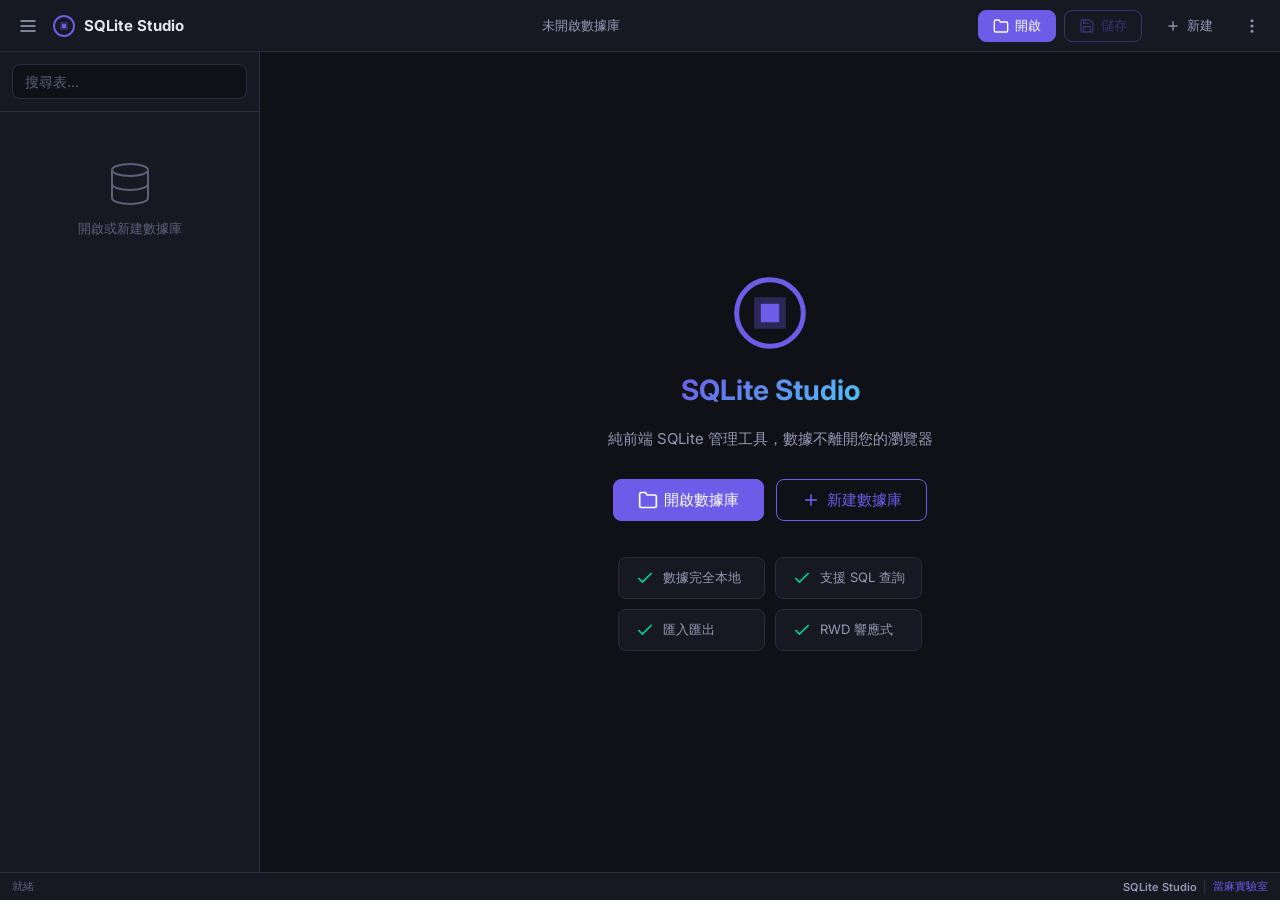
==== index.html @ a94a6dc8 "Initial commit: SQLite Studio - pure frontend SQLite management tool" ====
<!DOCTYPE html>
<html lang="zh-TW">
<head>
  <meta charset="UTF-8">
  <meta name="viewport" content="width=device-width, initial-scale=1.0">
  <title>SQLite Studio</title>
  <link rel="stylesheet" href="css/style.css">
  <link rel="preconnect" href="https://fonts.googleapis.com">
  <link href="https://fonts.googleapis.com/css2?family=JetBrains+Mono:wght@400;500;600&family=Inter:wght@400;500;600;700&display=swap" rel="stylesheet">
</head>
<body>
  <div id="app" class="app">
    <!-- Header -->
    <header class="header">
      <div class="header-left">
        <button id="toggleSidebar" class="icon-btn" title="切換側邊欄">
          <svg width="20" height="20" viewBox="0 0 24 24" fill="none" stroke="currentColor" stroke-width="2"><line x1="3" y1="6" x2="21" y2="6"/><line x1="3" y1="12" x2="21" y2="12"/><line x1="3" y1="18" x2="21" y2="18"/></svg>
        </button>
        <div class="logo">
          <svg width="24" height="24" viewBox="0 0 24 24" fill="none"><circle cx="12" cy="12" r="10" stroke="var(--accent)" stroke-width="2"/><path d="M8 8h8v8H8z" fill="var(--accent)" opacity="0.3"/><path d="M10 10h4v4h-4z" fill="var(--accent)"/></svg>
          <span>SQLite Studio</span>
        </div>
      </div>
      <div class="header-center">
        <div class="db-name" id="dbName">未開啟數據庫</div>
      </div>
      <div class="header-right">
        <button id="btnOpen" class="btn btn-primary">
          <svg width="16" height="16" viewBox="0 0 24 24" fill="none" stroke="currentColor" stroke-width="2"><path d="M22 19a2 2 0 0 1-2 2H4a2 2 0 0 1-2-2V5a2 2 0 0 1 2-2h5l2 3h9a2 2 0 0 1 2 2z"/></svg>
          開啟
        </button>
        <button id="btnSave" class="btn btn-secondary" disabled>
          <svg width="16" height="16" viewBox="0 0 24 24" fill="none" stroke="currentColor" stroke-width="2"><path d="M19 21H5a2 2 0 0 1-2-2V5a2 2 0 0 1 2-2h11l5 5v11a2 2 0 0 1-2 2z"/><polyline points="17,21 17,13 7,13 7,21"/><polyline points="7,3 7,8 15,8"/></svg>
          儲存
        </button>
        <button id="btnNewDB" class="btn btn-ghost">
          <svg width="16" height="16" viewBox="0 0 24 24" fill="none" stroke="currentColor" stroke-width="2"><line x1="12" y1="5" x2="12" y2="19"/><line x1="5" y1="12" x2="19" y2="12"/></svg>
          新建
        </button>
        <button id="btnMore" class="icon-btn" title="更多功能">
          <svg width="18" height="18" viewBox="0 0 24 24" fill="none" stroke="currentColor" stroke-width="2"><circle cx="12" cy="12" r="1"/><circle cx="12" cy="5" r="1"/><circle cx="12" cy="19" r="1"/></svg>
        </button>
      </div>
    </header>

    <div class="main">
      <!-- Sidebar -->
      <aside class="sidebar" id="sidebar">
        <div class="sidebar-header">
          <input type="text" id="tableSearch" class="search-input" placeholder="搜尋表...">
        </div>
        <div class="sidebar-content" id="tableList">
          <div class="empty-state">
            <svg width="48" height="48" viewBox="0 0 24 24" fill="none" stroke="var(--text-muted)" stroke-width="1"><ellipse cx="12" cy="5" rx="9" ry="3"/><path d="M21 12c0 1.66-4 3-9 3s-9-1.34-9-3"/><path d="M3 5v14c0 1.66 4 3 9 3s9-1.34 9-3V5"/></svg>
            <p>開啟或新建數據庫</p>
          </div>
        </div>
      </aside>

      <!-- Content -->
      <main class="content" id="content">
        <!-- Welcome Screen -->
        <div class="welcome" id="welcomeScreen">
          <div class="welcome-inner">
            <svg width="80" height="80" viewBox="0 0 24 24" fill="none" stroke="var(--accent)" stroke-width="1.5"><circle cx="12" cy="12" r="10"/><path d="M8 8h8v8H8z" opacity="0.3" fill="var(--accent)"/><path d="M10 10h4v4h-4z" fill="var(--accent)"/></svg>
            <h1>SQLite Studio</h1>
            <p>純前端 SQLite 管理工具，數據不離開您的瀏覽器</p>
            <div class="welcome-actions">
              <button id="btnOpenWelcome" class="btn btn-primary btn-lg">
                <svg width="20" height="20" viewBox="0 0 24 24" fill="none" stroke="currentColor" stroke-width="2"><path d="M22 19a2 2 0 0 1-2 2H4a2 2 0 0 1-2-2V5a2 2 0 0 1 2-2h5l2 3h9a2 2 0 0 1 2 2z"/></svg>
                開啟數據庫
              </button>
              <button id="btnNewWelcome" class="btn btn-secondary btn-lg">
                <svg width="20" height="20" viewBox="0 0 24 24" fill="none" stroke="currentColor" stroke-width="2"><line x1="12" y1="5" x2="12" y2="19"/><line x1="5" y1="12" x2="19" y2="12"/></svg>
                新建數據庫
              </button>
            </div>
            <div class="welcome-features">
              <div class="feature"><svg width="20" height="20" viewBox="0 0 24 24" fill="none" stroke="var(--green)" stroke-width="2"><polyline points="20,6 9,17 4,12"/></svg><span>數據完全本地</span></div>
              <div class="feature"><svg width="20" height="20" viewBox="0 0 24 24" fill="none" stroke="var(--green)" stroke-width="2"><polyline points="20,6 9,17 4,12"/></svg><span>支援 SQL 查詢</span></div>
              <div class="feature"><svg width="20" height="20" viewBox="0 0 24 24" fill="none" stroke="var(--green)" stroke-width="2"><polyline points="20,6 9,17 4,12"/></svg><span>匯入匯出</span></div>
              <div class="feature"><svg width="20" height="20" viewBox="0 0 24 24" fill="none" stroke="var(--green)" stroke-width="2"><polyline points="20,6 9,17 4,12"/></svg><span>RWD 響應式</span></div>
            </div>
          </div>
        </div>

        <!-- Tab Bar -->
        <div class="tab-bar" id="tabBar" style="display:none">
          <div class="tabs" id="tabs"></div>
          <button id="btnNewTab" class="icon-btn" title="新查詢">
            <svg width="16" height="16" viewBox="0 0 24 24" fill="none" stroke="currentColor" stroke-width="2"><line x1="12" y1="5" x2="12" y2="19"/><line x1="5" y1="12" x2="19" y2="12"/></svg>
          </button>
        </div>

        <!-- Tab Panels -->
        <div class="tab-panels" id="tabPanels" style="display:none"></div>
      </main>
    </div>

    <!-- Status Bar -->
    <footer class="statusbar" id="statusBar">
      <div class="statusbar-left">
        <span id="statusText">就緒</span>
        <span id="statusInfo"></span>
      </div>
      <div class="statusbar-right">
        <span class="statusbar-brand">SQLite Studio</span>
        <span class="statusbar-divider">|</span>
        <a href="https://donmalab.com" target="_blank" rel="noopener noreferrer" class="statusbar-link">當麻實驗室</a>
      </div>
    </footer>

    <!-- Modals -->
    <div class="modal-overlay" id="modalOverlay" style="display:none">
      <div class="modal" id="modal">
        <div class="modal-header">
          <h3 id="modalTitle"></h3>
          <button class="icon-btn modal-close" id="modalClose">
            <svg width="18" height="18" viewBox="0 0 24 24" fill="none" stroke="currentColor" stroke-width="2"><line x1="18" y1="6" x2="6" y2="18"/><line x1="6" y1="6" x2="18" y2="18"/></svg>
          </button>
        </div>
        <div class="modal-body" id="modalBody"></div>
        <div class="modal-footer" id="modalFooter"></div>
      </div>
    </div>

    <!-- Context Menu -->
    <div class="context-menu" id="contextMenu" style="display:none"></div>

    <!-- Toast -->
    <div class="toast-container" id="toastContainer"></div>
  </div>

  <script src="lib/sql-asm.js"></script>
  <script src="lib/dagre.min.js"></script>
  <script src="js/storage.js"></script>
  <script src="js/db.js"></script>
  <script src="js/ui.js"></script>
  <script src="js/editor.js"></script>
  <script src="js/table.js"></script>
  <script src="js/erd.js"></script>
  <script src="js/app.js"></script>
</body>
</html>
---- css/style.css ----
:root {
  --bg: #0f1117;
  --bg-surface: #161822;
  --bg-elevated: #1c1f2e;
  --bg-hover: #252839;
  --bg-active: #2a2d40;
  --border: #2a2d40;
  --border-light: #363a50;
  --text: #e4e6f0;
  --text-secondary: #9499b3;
  --text-muted: #5c6078;
  --accent: #6c5ce7;
  --accent-hover: #7d6ff0;
  --accent-glow: rgba(108, 92, 231, 0.15);
  --green: #00d68f;
  --green-bg: rgba(0, 214, 143, 0.1);
  --red: #ff6b6b;
  --red-bg: rgba(255, 107, 107, 0.1);
  --yellow: #ffd93d;
  --yellow-bg: rgba(255, 217, 61, 0.1);
  --blue: #4fc3f7;
  --blue-bg: rgba(79, 195, 247, 0.1);
  --radius: 8px;
  --radius-lg: 12px;
  --shadow: 0 4px 24px rgba(0,0,0,0.3);
  --shadow-lg: 0 8px 48px rgba(0,0,0,0.4);
  --header-h: 52px;
  --status-h: 28px;
  --sidebar-w: 260px;
  --transition: 0.2s cubic-bezier(0.4, 0, 0.2, 1);
  --font-sans: 'Inter', -apple-system, sans-serif;
  --font-mono: 'JetBrains Mono', 'Fira Code', monospace;
}

*, *::before, *::after { box-sizing: border-box; margin: 0; padding: 0; }

html, body {
  height: 100%;
  font-family: var(--font-sans);
  font-size: 14px;
  color: var(--text);
  background: var(--bg);
  overflow: hidden;
  -webkit-font-smoothing: antialiased;
}

::selection { background: var(--accent); color: #fff; }
::-webkit-scrollbar { width: 6px; height: 6px; }
::-webkit-scrollbar-track { background: transparent; }
::-webkit-scrollbar-thumb { background: var(--border-light); border-radius: 3px; }
::-webkit-scrollbar-thumb:hover { background: var(--text-muted); }

input, textarea, select, button { font-family: inherit; font-size: inherit; }

/* ── App Layout ── */
.app {
  display: flex;
  flex-direction: column;
  height: 100dvh;
  width: 100vw;
  overflow: hidden;
}

/* ── Header ── */
.header {
  height: var(--header-h);
  display: flex;
  align-items: center;
  justify-content: space-between;
  padding: 0 12px;
  background: var(--bg-surface);
  border-bottom: 1px solid var(--border);
  gap: 12px;
  flex-shrink: 0;
  z-index: 100;
  width: 100%;
  box-sizing: border-box;
}
.header-left, .header-right { display: flex; align-items: center; gap: 8px; }
.header-center { flex: 1; text-align: center; min-width: 0; }
.logo { display: flex; align-items: center; gap: 8px; font-weight: 700; font-size: 15px; color: var(--text); white-space: nowrap; }
.db-name {
  font-family: var(--font-mono);
  font-size: 13px;
  color: var(--text-secondary);
  overflow: hidden;
  text-overflow: ellipsis;
  white-space: nowrap;
}

/* ── Buttons ── */
.btn {
  display: inline-flex;
  align-items: center;
  gap: 6px;
  padding: 6px 14px;
  border: 1px solid var(--border);
  border-radius: var(--radius);
  background: var(--bg-elevated);
  color: var(--text);
  cursor: pointer;
  transition: all var(--transition);
  white-space: nowrap;
  font-size: 13px;
  font-weight: 500;
}
.btn:hover { background: var(--bg-hover); border-color: var(--border-light); }
.btn:active { transform: scale(0.97); }
.btn:disabled { opacity: 0.4; cursor: not-allowed; }
.btn-primary { background: var(--accent); border-color: var(--accent); color: #fff; }
.btn-primary:hover { background: var(--accent-hover); }
.btn-secondary { background: transparent; border-color: var(--accent); color: var(--accent); }
.btn-secondary:hover { background: var(--accent-glow); }
.btn-ghost { background: transparent; border-color: transparent; color: var(--text-secondary); }
.btn-ghost:hover { background: var(--bg-hover); color: var(--text); }
.btn-danger { background: var(--red); border-color: var(--red); color: #fff; }
.btn-danger:hover { background: #ff5252; }
.btn-sm { padding: 4px 10px; font-size: 12px; }
.btn-lg { padding: 10px 24px; font-size: 15px; }
.icon-btn {
  display: flex;
  align-items: center;
  justify-content: center;
  width: 32px;
  height: 32px;
  border: none;
  border-radius: var(--radius);
  background: transparent;
  color: var(--text-secondary);
  cursor: pointer;
  transition: all var(--transition);
}
.icon-btn:hover { background: var(--bg-hover); color: var(--text); }

/* ── Main Area ── */
.main {
  flex: 1;
  display: flex;
  overflow: hidden;
  min-height: 0;
  width: 100%;
}

/* ── Sidebar ── */
.sidebar {
  width: var(--sidebar-w);
  background: var(--bg-surface);
  border-right: 1px solid var(--border);
  display: flex;
  flex-direction: column;
  flex-shrink: 0;
  transition: width var(--transition), transform var(--transition);
  overflow: hidden;
  z-index: 90;
}
.sidebar.collapsed { width: 0; border-right: none; }
.sidebar-header { padding: 12px; border-bottom: 1px solid var(--border); }
.search-input {
  width: 100%;
  padding: 8px 12px;
  background: var(--bg);
  border: 1px solid var(--border);
  border-radius: var(--radius);
  color: var(--text);
  outline: none;
  transition: border-color var(--transition);
}
.search-input:focus { border-color: var(--accent); }
.search-input::placeholder { color: var(--text-muted); }
.sidebar-content {
  flex: 1;
  overflow-y: auto;
  padding: 8px;
}
.sidebar-section { margin-bottom: 4px; }
.sidebar-section-title {
  display: flex;
  align-items: center;
  justify-content: space-between;
  padding: 8px 10px;
  font-size: 11px;
  font-weight: 600;
  text-transform: uppercase;
  letter-spacing: 0.5px;
  color: var(--text-muted);
}
.table-item {
  display: flex;
  align-items: center;
  gap: 8px;
  padding: 8px 10px;
  border-radius: var(--radius);
  cursor: pointer;
  transition: all var(--transition);
  color: var(--text-secondary);
  font-size: 13px;
}
.table-item:hover { background: var(--bg-hover); color: var(--text); }
.table-item.active { background: var(--accent-glow); color: var(--accent); }
.table-item svg { flex-shrink: 0; }
.table-item-name { overflow: hidden; text-overflow: ellipsis; white-space: nowrap; }
.table-item-count {
  margin-left: auto;
  font-size: 11px;
  color: var(--text-muted);
  font-family: var(--font-mono);
}
.empty-state {
  display: flex;
  flex-direction: column;
  align-items: center;
  justify-content: center;
  gap: 12px;
  padding: 40px 20px;
  color: var(--text-muted);
  font-size: 13px;
}

/* ── Content ── */
.content {
  flex: 1;
  display: flex;
  flex-direction: column;
  min-width: 0;
  min-height: 0;
  overflow: hidden;
  position: relative;
}

/* ── Welcome ── */
.welcome {
  flex: 1;
  display: flex;
  align-items: center;
  justify-content: center;
  padding: 40px;
  width: 100%;
  min-height: 0;
}
.welcome-inner {
  display: flex;
  flex-direction: column;
  align-items: center;
  gap: 20px;
  text-align: center;
  max-width: 480px;
}
.welcome-inner h1 {
  font-size: 28px;
  font-weight: 700;
  background: linear-gradient(135deg, var(--accent), var(--blue));
  -webkit-background-clip: text;
  -webkit-text-fill-color: transparent;
}
.welcome-inner p { color: var(--text-secondary); font-size: 15px; line-height: 1.6; }
.welcome-actions { display: flex; gap: 12px; margin-top: 8px; }
.welcome-features {
  display: grid;
  grid-template-columns: 1fr 1fr;
  gap: 10px;
  margin-top: 16px;
}
.feature {
  display: flex;
  align-items: center;
  gap: 8px;
  padding: 10px 16px;
  background: var(--bg-surface);
  border: 1px solid var(--border);
  border-radius: var(--radius);
  font-size: 13px;
  color: var(--text-secondary);
}

/* ── Tab Bar ── */
.tab-bar {
  display: flex;
  align-items: center;
  background: var(--bg-surface);
  border-bottom: 1px solid var(--border);
  padding: 0 4px;
  min-height: 38px;
  gap: 2px;
  overflow-x: auto;
  flex-shrink: 0;
}
.tabs { display: flex; align-items: center; gap: 2px; flex: 1; min-width: 0; overflow-x: auto; }
.tab {
  display: flex;
  align-items: center;
  gap: 6px;
  padding: 7px 14px;
  background: transparent;
  border: none;
  border-radius: var(--radius) var(--radius) 0 0;
  color: var(--text-secondary);
  cursor: pointer;
  white-space: nowrap;
  font-size: 12px;
  font-weight: 500;
  transition: all var(--transition);
  position: relative;
  flex-shrink: 0;
}
.tab:hover { color: var(--text); background: var(--bg-hover); }
.tab.active {
  color: var(--accent);
  background: var(--bg);
}
.tab.active::after {
  content: '';
  position: absolute;
  bottom: 0;
  left: 0;
  right: 0;
  height: 2px;
  background: var(--accent);
}
.tab-close {
  display: flex;
  align-items: center;
  justify-content: center;
  width: 16px;
  height: 16px;
  border: none;
  border-radius: 4px;
  background: transparent;
  color: var(--text-muted);
  cursor: pointer;
  opacity: 0;
  transition: all var(--transition);
}
.tab:hover .tab-close { opacity: 1; }
.tab-close:hover { background: var(--red-bg); color: var(--red); }

/* ── Tab Panels ── */
.tab-panels {
  flex: 1;
  overflow: hidden;
  position: relative;
  min-height: 0;
  width: 100%;
  display: none; /* Hidden by default until tabs exist */
}
.tab-panel {
  display: none;
  flex-direction: column;
  height: 100%;
  width: 100%;
  overflow: hidden;
}
.tab-panel.active { display: flex; }

/* ── SQL Editor ── */
.editor-wrapper {
  display: flex;
  flex-direction: column;
  border-bottom: 1px solid var(--border);
  flex-shrink: 0;
  width: 100%;
}
.editor-toolbar {
  display: flex;
  align-items: center;
  gap: 8px;
  padding: 6px 12px;
  background: var(--bg-elevated);
  border-bottom: 1px solid var(--border);
}
.editor-toolbar .btn { font-size: 12px; }
.sql-editor {
  width: 100%;
  min-height: 100px;
  max-height: 300px;
  padding: 12px 16px;
  background: var(--bg);
  border: none;
  color: var(--text);
  font-family: var(--font-mono);
  font-size: 13px;
  line-height: 1.6;
  resize: vertical;
  outline: none;
  tab-size: 2;
}
.sql-editor::placeholder { color: var(--text-muted); }

/* ── Results ── */
.results-area {
  flex: 1;
  display: flex;
  flex-direction: column;
  overflow: hidden;
  min-height: 0;
  width: 100%;
}
.results-info {
  display: flex;
  align-items: center;
  justify-content: space-between;
  padding: 8px 12px;
  background: var(--bg-elevated);
  border-bottom: 1px solid var(--border);
  font-size: 12px;
  color: var(--text-secondary);
  flex-shrink: 0;
}
.results-info .badge {
  display: inline-flex;
  align-items: center;
  gap: 4px;
  padding: 2px 8px;
  border-radius: 10px;
  font-size: 11px;
  font-weight: 600;
}
.badge-success { background: var(--green-bg); color: var(--green); }
.badge-error { background: var(--red-bg); color: var(--red); }
.badge-info { background: var(--blue-bg); color: var(--blue); }
.table-wrapper {
  flex: 1;
  overflow: auto;
  min-height: 0;
  width: 100%;
}
.data-table {
  width: 100%;
  border-collapse: collapse;
  font-size: 13px;
}
.data-table th {
  position: sticky;
  top: 0;
  background: var(--bg-elevated);
  padding: 8px 12px;
  text-align: left;
  font-weight: 600;
  color: var(--text-secondary);
  border-bottom: 2px solid var(--border);
  white-space: nowrap;
  cursor: pointer;
  user-select: none;
  z-index: 1;
}
.data-table th:hover { color: var(--text); }
.data-table td {
  padding: 6px 12px;
  border-bottom: 1px solid var(--border);
  max-width: 300px;
  overflow: hidden;
  text-overflow: ellipsis;
  white-space: nowrap;
  font-family: var(--font-mono);
  font-size: 12px;
}
.data-table tr:hover td { background: var(--bg-hover); }
.data-table tr.selected td { background: var(--accent-glow); }
.data-table td.null { color: var(--text-muted); font-style: italic; }
.data-table td.number { color: var(--blue); }
.data-table td.string { color: var(--green); }
.cell-actions {
  display: flex;
  gap: 4px;
  opacity: 0;
  transition: opacity var(--transition);
}
.data-table tr:hover .cell-actions { opacity: 1; }
.cell-action {
  display: flex;
  align-items: center;
  justify-content: center;
  width: 22px;
  height: 22px;
  border: none;
  border-radius: 4px;
  background: transparent;
  color: var(--text-muted);
  cursor: pointer;
}
.cell-action:hover { background: var(--bg-active); color: var(--text); }

/* ── Data Table Panel ── */
.data-panel-toolbar {
  display: flex;
  align-items: center;
  gap: 8px;
  padding: 8px 12px;
  background: var(--bg-elevated);
  border-bottom: 1px solid var(--border);
  flex-shrink: 0;
  width: 100%;
  box-sizing: border-box;
}
.pagination {
  display: flex;
  align-items: center;
  gap: 4px;
  margin-left: auto;
}
.pagination-info { font-size: 12px; color: var(--text-secondary); margin: 0 8px; }

/* ── Structure View ── */
.structure-table {
  width: 100%;
  border-collapse: collapse;
  font-size: 13px;
}
.structure-table th {
  position: sticky;
  top: 0;
  background: var(--bg-elevated);
  padding: 10px 14px;
  text-align: left;
  font-weight: 600;
  color: var(--text-secondary);
  border-bottom: 2px solid var(--border);
  z-index: 1;
}
.structure-table td {
  padding: 8px 14px;
  border-bottom: 1px solid var(--border);
}
.structure-table tr:hover td { background: var(--bg-hover); }
.type-badge {
  display: inline-block;
  padding: 2px 8px;
  border-radius: 4px;
  font-family: var(--font-mono);
  font-size: 11px;
  font-weight: 500;
}
.type-integer { background: var(--blue-bg); color: var(--blue); }
.type-text { background: var(--green-bg); color: var(--green); }
.type-real { background: var(--yellow-bg); color: var(--yellow); }
.type-blob { background: var(--red-bg); color: var(--red); }
.pk-badge {
  display: inline-flex;
  align-items: center;
  gap: 4px;
  padding: 2px 8px;
  border-radius: 4px;
  font-size: 11px;
  font-weight: 600;
  background: var(--accent-glow);
  color: var(--accent);
}

/* ── Modal ── */
.modal-overlay {
  position: fixed;
  inset: 0;
  background: rgba(0,0,0,0.6);
  backdrop-filter: blur(4px);
  display: flex;
  align-items: center;
  justify-content: center;
  z-index: 1000;
  padding: 20px;
  animation: fadeIn 0.15s ease;
}
.modal {
  background: var(--bg-surface);
  border: 1px solid var(--border);
  border-radius: var(--radius-lg);
  box-shadow: var(--shadow-lg);
  width: 100%;
  max-width: 560px;
  max-height: 80vh;
  display: flex;
  flex-direction: column;
  animation: slideUp 0.2s ease;
}
.modal-header {
  display: flex;
  align-items: center;
  justify-content: space-between;
  padding: 16px 20px;
  border-bottom: 1px solid var(--border);
}
.modal-header h3 { font-size: 16px; font-weight: 600; }
.modal-body {
  flex: 1;
  padding: 20px;
  overflow-y: auto;
}
.modal-footer {
  display: flex;
  align-items: center;
  justify-content: flex-end;
  gap: 8px;
  padding: 12px 20px;
  border-top: 1px solid var(--border);
}

/* ── Form Elements ── */
.form-group { margin-bottom: 16px; }
.form-label {
  display: block;
  margin-bottom: 6px;
  font-size: 12px;
  font-weight: 600;
  color: var(--text-secondary);
  text-transform: uppercase;
  letter-spacing: 0.3px;
}
.form-input, .form-select {
  width: 100%;
  padding: 8px 12px;
  background: var(--bg);
  border: 1px solid var(--border);
  border-radius: var(--radius);
  color: var(--text);
  outline: none;
  transition: border-color var(--transition);
}
.form-input:focus, .form-select:focus { border-color: var(--accent); }
.form-select { cursor: pointer; }
.form-row { display: flex; gap: 12px; }
.form-row .form-group { flex: 1; }
.form-checkbox {
  display: flex;
  align-items: center;
  gap: 8px;
  cursor: pointer;
  font-size: 13px;
}
.form-checkbox input[type="checkbox"] {
  width: 16px;
  height: 16px;
  accent-color: var(--accent);
}

/* ── Context Menu ── */
.context-menu {
  position: fixed;
  background: var(--bg-elevated);
  border: 1px solid var(--border);
  border-radius: var(--radius);
  box-shadow: var(--shadow);
  padding: 4px;
  min-width: 180px;
  z-index: 2000;
  animation: fadeIn 0.1s ease;
}
.context-item {
  display: flex;
  align-items: center;
  gap: 8px;
  padding: 7px 12px;
  border-radius: 4px;
  cursor: pointer;
  font-size: 13px;
  color: var(--text-secondary);
  transition: all var(--transition);
}
.context-item:hover { background: var(--bg-hover); color: var(--text); }
.context-item.danger { color: var(--red); }
.context-item.danger:hover { background: var(--red-bg); }
.context-divider { height: 1px; background: var(--border); margin: 4px 0; }

/* ── Toast ── */
.toast-container {
  position: fixed;
  bottom: 40px;
  right: 20px;
  display: flex;
  flex-direction: column;
  gap: 8px;
  z-index: 3000;
  pointer-events: none;
}
.toast {
  display: flex;
  align-items: center;
  gap: 10px;
  padding: 10px 16px;
  background: var(--bg-elevated);
  border: 1px solid var(--border);
  border-radius: var(--radius);
  box-shadow: var(--shadow);
  font-size: 13px;
  color: var(--text);
  animation: slideIn 0.3s ease;
  pointer-events: auto;
  max-width: 360px;
}
.toast-success { border-left: 3px solid var(--green); }
.toast-error { border-left: 3px solid var(--red); }
.toast-info { border-left: 3px solid var(--blue); }

/* ── Status Bar ── */
.statusbar {
  height: var(--status-h);
  display: flex;
  align-items: center;
  justify-content: space-between;
  padding: 0 12px;
  background: var(--bg-surface);
  border-top: 1px solid var(--border);
  font-size: 11px;
  color: var(--text-muted);
  flex-shrink: 0;
  width: 100%;
  box-sizing: border-box;
}
.statusbar-left {
  display: flex;
  align-items: center;
  gap: 8px;
  min-width: 0;
  overflow: hidden;
}
.statusbar-right {
  display: flex;
  align-items: center;
  gap: 6px;
  flex-shrink: 0;
}
.statusbar-brand {
  font-weight: 600;
  color: var(--text-secondary);
}
.statusbar-divider {
  color: var(--border-light);
}
.statusbar-link {
  color: var(--accent);
  text-decoration: none;
  transition: color var(--transition);
}
.statusbar-link:hover {
  color: var(--accent-hover);
  text-decoration: underline;
}

/* ── Animations ── */
@keyframes fadeIn { from { opacity: 0; } to { opacity: 1; } }
@keyframes slideUp { from { opacity: 0; transform: translateY(12px); } to { opacity: 1; transform: translateY(0); } }
@keyframes slideIn { from { opacity: 0; transform: translateX(20px); } to { opacity: 1; transform: translateX(0); } }
@keyframes spin { to { transform: rotate(360deg); } }
.spinner {
  width: 16px;
  height: 16px;
  border: 2px solid var(--border);
  border-top-color: var(--accent);
  border-radius: 50%;
  animation: spin 0.6s linear infinite;
}

/* ── Responsive ── */
@media (max-width: 768px) {
  :root { --sidebar-w: 100%; }
  .header { padding: 0 8px; }
  .header-center { display: none; }
  .btn span.btn-text { display: none; }
  .logo span { display: none; }
  .main { position: relative; }
  .sidebar {
    position: absolute;
    top: 0;
    left: 0;
    bottom: 0;
    width: 280px;
    z-index: 50;
    transform: translateX(-100%);
    transition: transform var(--transition);
    box-shadow: var(--shadow-lg);
  }
  .sidebar.open { transform: translateX(0); }
  .welcome-inner h1 { font-size: 22px; }
  .welcome-actions { flex-direction: column; width: 100%; }
  .welcome-actions .btn { width: 100%; justify-content: center; }
  .welcome-features { grid-template-columns: 1fr; }
  .form-row { flex-direction: column; }
  .data-table td { max-width: 150px; }
  .modal { max-width: 100%; margin: 10px; }
}

@media (max-width: 480px) {
  .header-right .btn:not(.btn-primary) { display: none; }
  .tab-bar { padding: 0 2px; }
  .tab { padding: 6px 10px; font-size: 11px; }
}

/* ── Syntax Highlight Editor ── */
.editor-container {
  position: relative;
  border-bottom: 1px solid var(--border);
  flex-shrink: 0;
}
.editor-highlight {
  position: absolute;
  top: 0;
  left: 0;
  right: 0;
  bottom: 0;
  padding: 12px 16px;
  font-family: var(--font-mono);
  font-size: 13px;
  line-height: 1.6;
  white-space: pre-wrap;
  word-wrap: break-word;
  pointer-events: none;
  overflow: auto;
  color: transparent;
  tab-size: 2;
}
.sql-editor {
  position: relative;
  z-index: 1;
  background: transparent;
  caret-color: var(--text);
  color: transparent;
}
.editor-container .sql-editor,
.editor-container .editor-highlight {
  min-height: 100px;
  max-height: 300px;
}
.hl-keyword { color: #c792ea; font-weight: 600; }
.hl-function { color: #82aaff; }
.hl-string { color: #c3e88d; }
.hl-number { color: #f78c6c; }
.hl-comment { color: #546e7a; font-style: italic; }
.hl-operator { color: #89ddff; }
.hl-type { color: #ffcb6b; }
.hl-null { color: #ff5370; }
.hl-bracket { color: #bfc7d5; }

/* ── Inline Edit ── */
.inline-edit-input {
  width: 100%;
  padding: 2px 6px;
  background: var(--bg);
  border: 2px solid var(--accent);
  border-radius: 4px;
  color: var(--text);
  font-family: var(--font-mono);
  font-size: 12px;
  outline: none;
}

/* ── Dashboard ── */
.dashboard {
  padding: 24px;
  overflow-y: auto;
  height: 100%;
  width: 100%;
  box-sizing: border-box;
}
.dashboard-grid {
  display: grid;
  grid-template-columns: repeat(auto-fit, minmax(200px, 1fr));
  gap: 16px;
  margin-bottom: 24px;
}
.stat-card {
  background: var(--bg-elevated);
  border: 1px solid var(--border);
  border-radius: var(--radius-lg);
  padding: 20px;
  display: flex;
  flex-direction: column;
  gap: 8px;
}
.stat-card-icon {
  width: 40px;
  height: 40px;
  border-radius: var(--radius);
  display: flex;
  align-items: center;
  justify-content: center;
}
.stat-card-icon.purple { background: var(--accent-glow); color: var(--accent); }
.stat-card-icon.green { background: var(--green-bg); color: var(--green); }
.stat-card-icon.blue { background: var(--blue-bg); color: var(--blue); }
.stat-card-icon.yellow { background: var(--yellow-bg); color: var(--yellow); }
.stat-card-icon.red { background: var(--red-bg); color: var(--red); }
.stat-card-value { font-size: 28px; font-weight: 700; font-family: var(--font-mono); }
.stat-card-label { font-size: 12px; color: var(--text-secondary); }
.dashboard-section {
  margin-bottom: 24px;
}
.dashboard-section h3 {
  font-size: 16px;
  font-weight: 600;
  margin-bottom: 12px;
  display: flex;
  align-items: center;
  gap: 8px;
}
.table-list-compact {
  display: grid;
  grid-template-columns: repeat(auto-fill, minmax(280px, 1fr));
  gap: 8px;
}
.table-list-item {
  display: flex;
  align-items: center;
  justify-content: space-between;
  padding: 10px 14px;
  background: var(--bg-elevated);
  border: 1px solid var(--border);
  border-radius: var(--radius);
  cursor: pointer;
  transition: all var(--transition);
}
.table-list-item:hover { border-color: var(--accent); background: var(--accent-glow); }
.table-list-item-name { font-weight: 500; font-size: 13px; }
.table-list-item-meta { font-size: 11px; color: var(--text-muted); font-family: var(--font-mono); }

/* ── Create Table Form ── */
.create-table-columns { margin-top: 12px; }
.create-table-columns .col-row {
  display: flex;
  align-items: center;
  gap: 8px;
  padding: 8px;
  background: var(--bg);
  border-radius: var(--radius);
  margin-bottom: 6px;
}
.col-row input, .col-row select {
  padding: 6px 8px;
  background: var(--bg-elevated);
  border: 1px solid var(--border);
  border-radius: 4px;
  color: var(--text);
  font-size: 12px;
  outline: none;
}
.col-row input:focus, .col-row select:focus { border-color: var(--accent); }
.col-row .col-name { flex: 2; }
.col-row .col-type { flex: 1; }
.col-row .col-pk { width: 60px; text-align: center; }
.col-row .col-nn { width: 60px; text-align: center; }
.col-row .col-default { flex: 1; }
.col-row .col-remove {
  width: 28px;
  height: 28px;
  border: none;
  border-radius: 4px;
  background: transparent;
  color: var(--text-muted);
  cursor: pointer;
  display: flex;
  align-items: center;
  justify-content: center;
}
.col-row .col-remove:hover { background: var(--red-bg); color: var(--red); }
.col-header {
  display: flex;
  align-items: center;
  gap: 8px;
  padding: 0 8px 6px;
  font-size: 11px;
  font-weight: 600;
  color: var(--text-muted);
  text-transform: uppercase;
}
.col-header span:nth-child(1) { flex: 2; }
.col-header span:nth-child(2) { flex: 1; }
.col-header span:nth-child(3) { width: 60px; text-align: center; }
.col-header span:nth-child(4) { width: 60px; text-align: center; }
.col-header span:nth-child(5) { flex: 1; }

/* ── History / Bookmarks ── */
.history-list {
  max-height: 400px;
  overflow-y: auto;
}
.history-item {
  display: flex;
  align-items: flex-start;
  gap: 10px;
  padding: 10px 12px;
  border-bottom: 1px solid var(--border);
  cursor: pointer;
  transition: background var(--transition);
}
.history-item:hover { background: var(--bg-hover); }
.history-item-time {
  font-size: 11px;
  color: var(--text-muted);
  white-space: nowrap;
  font-family: var(--font-mono);
  min-width: 60px;
}
.history-item-sql {
  flex: 1;
  font-family: var(--font-mono);
  font-size: 12px;
  color: var(--text-secondary);
  overflow: hidden;
  text-overflow: ellipsis;
  white-space: nowrap;
}
.history-item-badge {
  font-size: 10px;
  padding: 1px 6px;
  border-radius: 8px;
  white-space: nowrap;
}

/* ── Triggers / Views Manager ── */
.manager-list {
  width: 100%;
  border-collapse: collapse;
}
.manager-list th {
  background: var(--bg-elevated);
  padding: 10px 14px;
  text-align: left;
  font-weight: 600;
  color: var(--text-secondary);
  border-bottom: 2px solid var(--border);
  font-size: 12px;
}
.manager-list td {
  padding: 10px 14px;
  border-bottom: 1px solid var(--border);
  font-size: 13px;
}
.manager-list tr:hover td { background: var(--bg-hover); }
.manager-list .sql-preview {
  font-family: var(--font-mono);
  font-size: 11px;
  color: var(--text-muted);
  max-width: 300px;
  overflow: hidden;
  text-overflow: ellipsis;
  white-space: nowrap;
}

/* ── Foreign Key Viewer ── */
.fk-card {
  background: var(--bg-elevated);
  border: 1px solid var(--border);
  border-radius: var(--radius);
  padding: 14px;
  margin-bottom: 8px;
}
.fk-header {
  display: flex;
  align-items: center;
  gap: 8px;
  margin-bottom: 8px;
  font-weight: 600;
  font-size: 13px;
}
.fk-arrow { color: var(--accent); }
.fk-detail {
  display: flex;
  gap: 16px;
  font-size: 12px;
  color: var(--text-secondary);
}
.fk-detail code {
  font-family: var(--font-mono);
  background: var(--bg);
  padding: 2px 6px;
  border-radius: 4px;
  color: var(--blue);
}

/* ── ERD Container ── */
.erd-container {
  flex: 1;
  overflow: hidden;
  position: relative;
  background: var(--bg);
  cursor: grab;
  min-height: 0;
  width: 100%;
}
.erd-container svg {
  display: block;
  width: 100%;
  height: 100%;
}
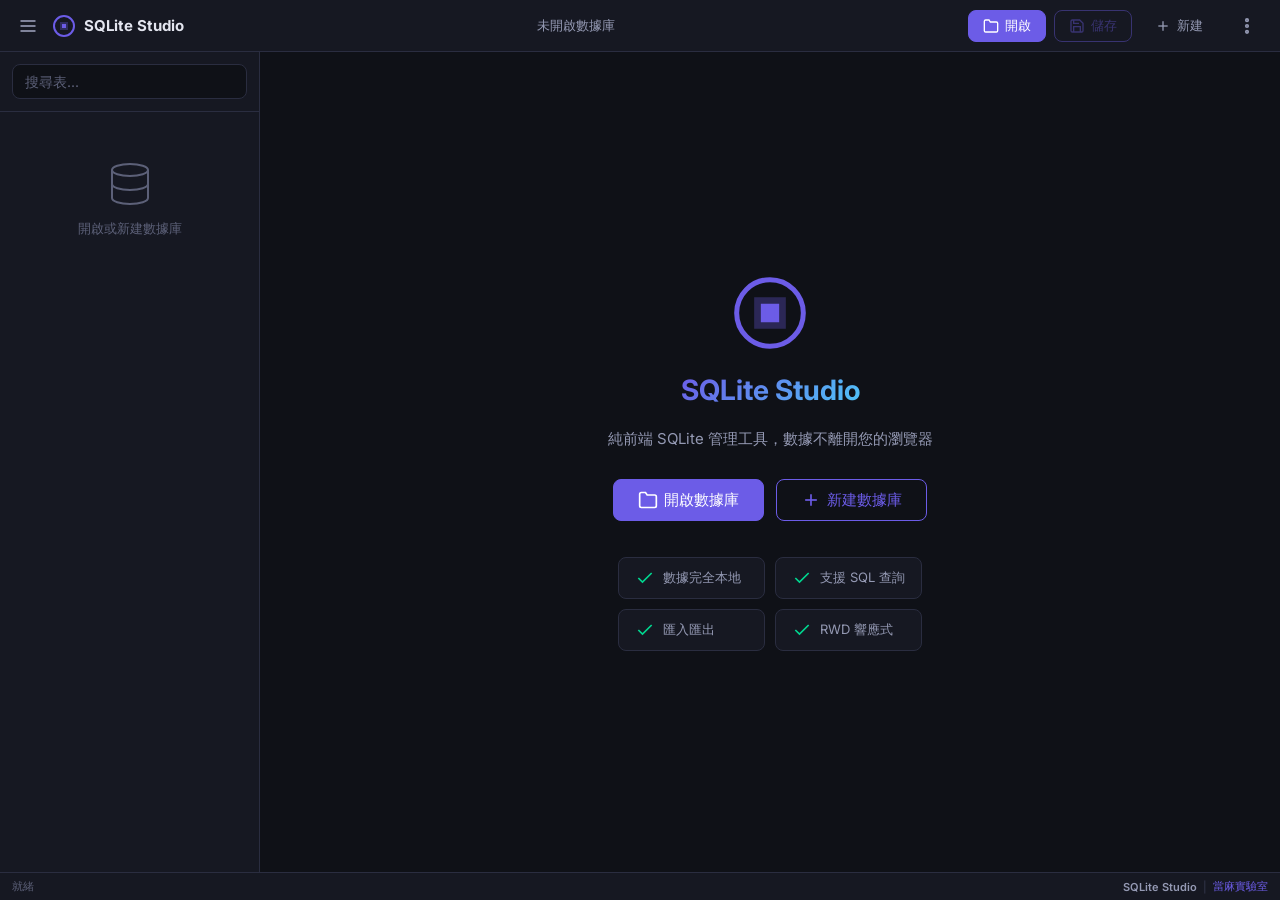
==== commit f1f71efd: "fix: SQL editor text visibility and More button clickability" ====
--- a/index.html
+++ b/index.html
@@ -37,8 +37,8 @@
           <svg width="16" height="16" viewBox="0 0 24 24" fill="none" stroke="currentColor" stroke-width="2"><line x1="12" y1="5" x2="12" y2="19"/><line x1="5" y1="12" x2="19" y2="12"/></svg>
           新建
         </button>
-        <button id="btnMore" class="icon-btn" title="更多功能">
-          <svg width="18" height="18" viewBox="0 0 24 24" fill="none" stroke="currentColor" stroke-width="2"><circle cx="12" cy="12" r="1"/><circle cx="12" cy="5" r="1"/><circle cx="12" cy="19" r="1"/></svg>
+        <button id="btnMore" class="btn btn-ghost" title="更多功能" style="padding:6px 10px">
+          <svg width="20" height="20" viewBox="0 0 24 24" fill="none" stroke="currentColor" stroke-width="2"><circle cx="12" cy="12" r="1.5"/><circle cx="12" cy="5" r="1.5"/><circle cx="12" cy="19" r="1.5"/></svg>
         </button>
       </div>
     </header>
--- a/css/style.css
+++ b/css/style.css
@@ -802,7 +802,7 @@
   word-wrap: break-word;
   pointer-events: none;
   overflow: auto;
-  color: transparent;
+  color: var(--text-secondary);
   tab-size: 2;
 }
 .sql-editor {
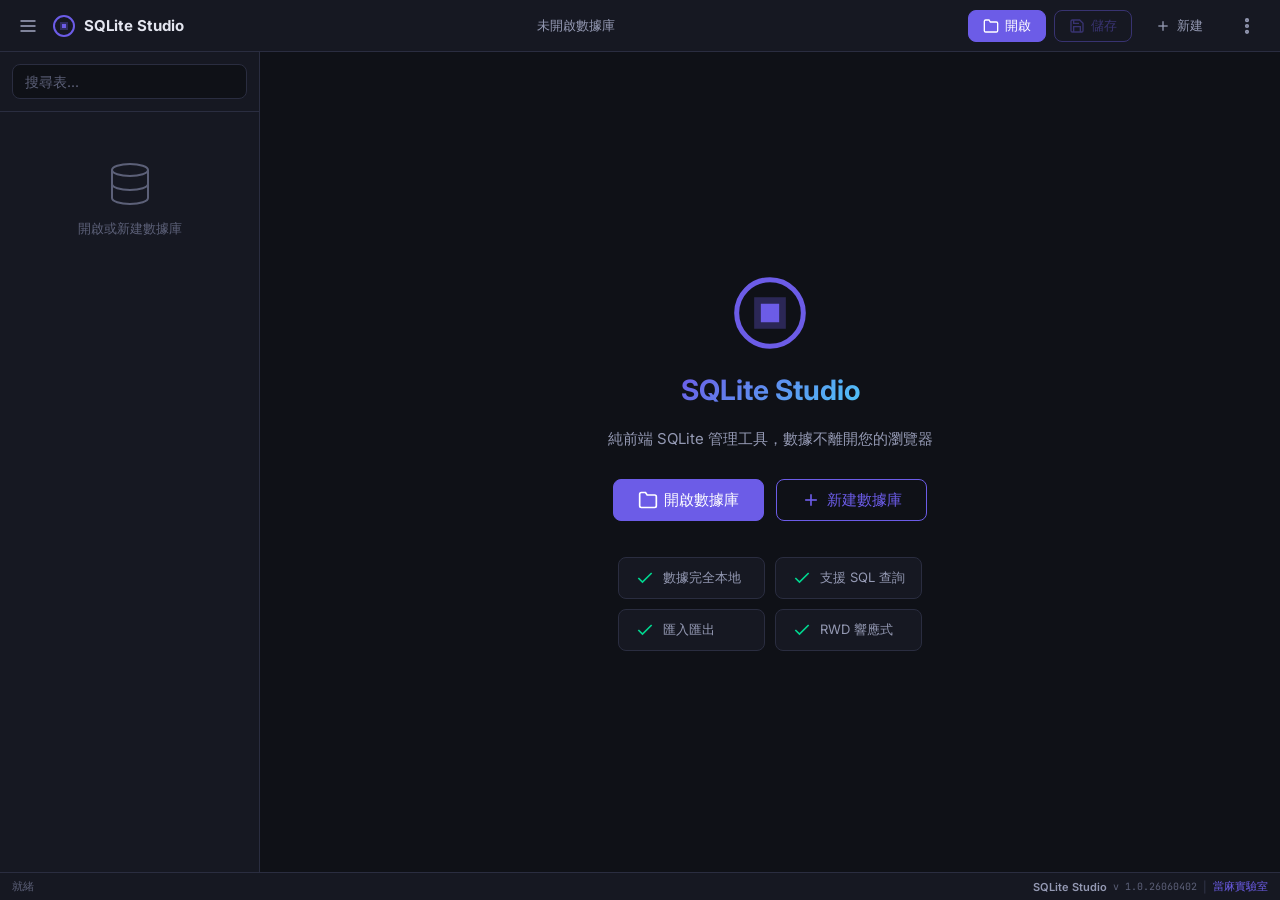
==== commit 9ddb4880: "v1.0.26060402: vNext promoted to main - safety, reliability, proper positioning - SqlUtils.quoteIden" ====
--- a/index.html
+++ b/index.html
@@ -105,6 +105,7 @@
       </div>
       <div class="statusbar-right">
         <span class="statusbar-brand">SQLite Studio</span>
+        <span class="statusbar-version">v 1.0.26060402</span>
         <span class="statusbar-divider">|</span>
         <a href="https://donmalab.com" target="_blank" rel="noopener noreferrer" class="statusbar-link">當麻實驗室</a>
       </div>
@@ -133,6 +134,7 @@
 
   <script src="lib/sql-asm.js"></script>
   <script src="lib/dagre.min.js"></script>
+  <script src="js/sql-utils.js"></script>
   <script src="js/storage.js"></script>
   <script src="js/db.js"></script>
   <script src="js/ui.js"></script>
--- a/css/style.css
+++ b/css/style.css
@@ -720,6 +720,11 @@
   font-weight: 600;
   color: var(--text-secondary);
 }
+.statusbar-version {
+  font-size: 10px;
+  color: var(--text-muted);
+  font-family: var(--font-mono);
+}
 .statusbar-divider {
   color: var(--border-light);
 }
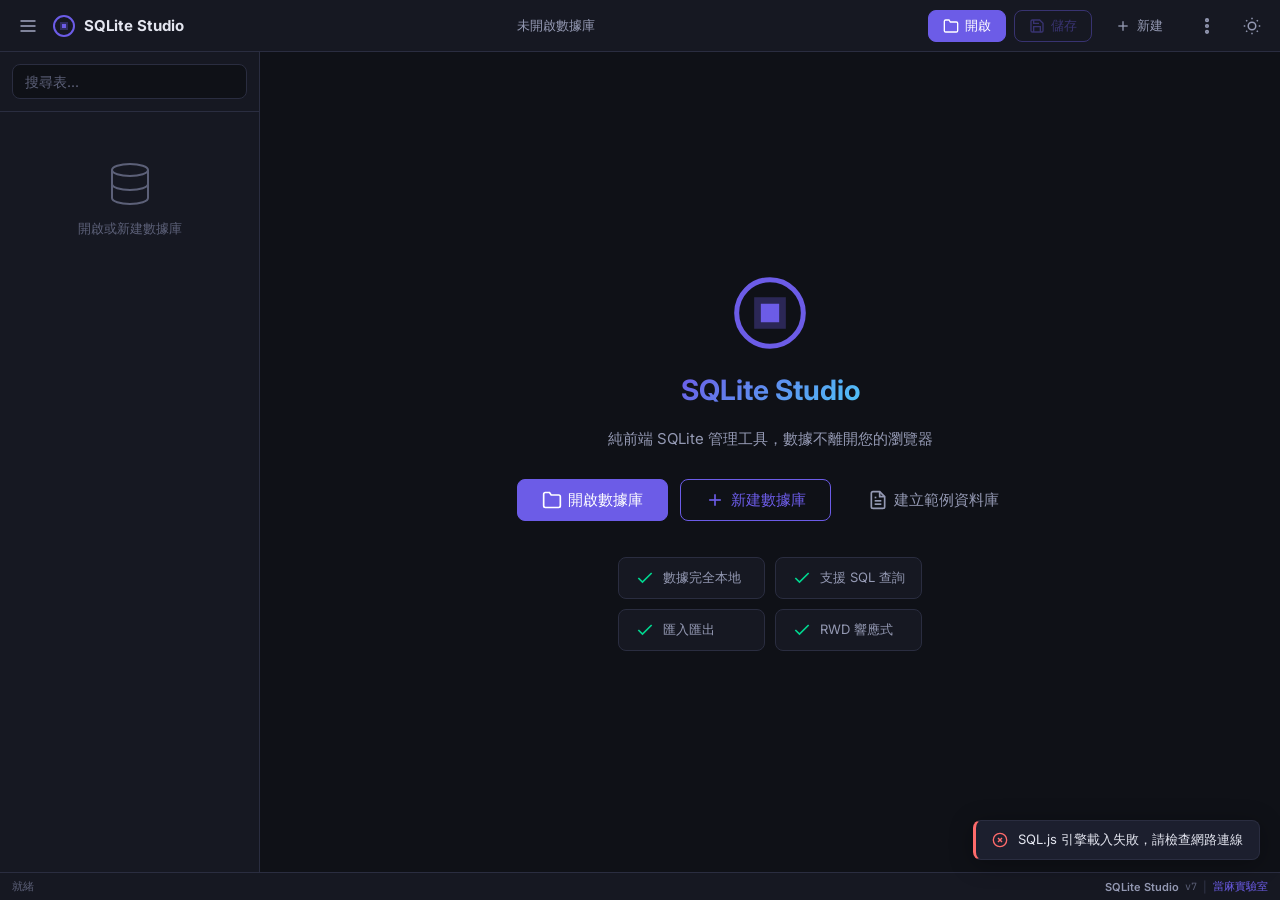
==== commit 0231c80f: "v7: added version number to footer" ====
--- a/index.html
+++ b/index.html
@@ -3,6 +3,8 @@
 <head>
   <meta charset="UTF-8">
   <meta name="viewport" content="width=device-width, initial-scale=1.0">
+  <meta name="theme-color" content="#6c5ce7">
+  <meta name="description" content="純前端 SQLite 管理工具">
   <title>SQLite Studio</title>
   <link rel="stylesheet" href="css/style.css">
   <link rel="preconnect" href="https://fonts.googleapis.com">
@@ -40,6 +42,9 @@
         <button id="btnMore" class="btn btn-ghost" title="更多功能" style="padding:6px 10px">
           <svg width="20" height="20" viewBox="0 0 24 24" fill="none" stroke="currentColor" stroke-width="2"><circle cx="12" cy="12" r="1.5"/><circle cx="12" cy="5" r="1.5"/><circle cx="12" cy="19" r="1.5"/></svg>
         </button>
+        <button id="btnTheme" class="icon-btn" title="切換主題">
+          <svg width="18" height="18" viewBox="0 0 24 24" fill="none" stroke="currentColor" stroke-width="2"><circle cx="12" cy="12" r="5"/><line x1="12" y1="1" x2="12" y2="3"/><line x1="12" y1="21" x2="12" y2="23"/><line x1="4.22" y1="4.22" x2="5.64" y2="5.64"/><line x1="18.36" y1="18.36" x2="19.78" y2="19.78"/><line x1="1" y1="12" x2="3" y2="12"/><line x1="21" y1="12" x2="23" y2="12"/><line x1="4.22" y1="19.78" x2="5.64" y2="18.36"/><line x1="18.36" y1="5.64" x2="19.78" y2="4.22"/></svg>
+        </button>
       </div>
     </header>
 
@@ -74,6 +79,10 @@
                 <svg width="20" height="20" viewBox="0 0 24 24" fill="none" stroke="currentColor" stroke-width="2"><line x1="12" y1="5" x2="12" y2="19"/><line x1="5" y1="12" x2="19" y2="12"/></svg>
                 新建數據庫
               </button>
+              <button id="btnSampleWelcome" class="btn btn-ghost btn-lg">
+                <svg width="20" height="20" viewBox="0 0 24 24" fill="none" stroke="currentColor" stroke-width="2"><path d="M14,2H6A2,2,0,0,0,4,4V20a2,2,0,0,0,2,2H18a2,2,0,0,0,2-2V8Z"/><polyline points="14,2 14,8 20,8"/><line x1="16" y1="13" x2="8" y2="13"/><line x1="16" y1="17" x2="8" y2="17"/><polyline points="10,9 9,9 8,9"/></svg>
+                建立範例資料庫
+              </button>
             </div>
             <div class="welcome-features">
               <div class="feature"><svg width="20" height="20" viewBox="0 0 24 24" fill="none" stroke="var(--green)" stroke-width="2"><polyline points="20,6 9,17 4,12"/></svg><span>數據完全本地</span></div>
@@ -105,7 +114,7 @@
       </div>
       <div class="statusbar-right">
         <span class="statusbar-brand">SQLite Studio</span>
-        <span class="statusbar-version">v 1.0.26060402</span>
+        <span class="statusbar-version">v7</span>
         <span class="statusbar-divider">|</span>
         <a href="https://donmalab.com" target="_blank" rel="noopener noreferrer" class="statusbar-link">當麻實驗室</a>
       </div>
@@ -132,15 +141,45 @@
     <div class="toast-container" id="toastContainer"></div>
   </div>
 
-  <script src="lib/sql-asm.js"></script>
+  <script>
+    // Use WASM only on HTTP/HTTPS, asm.js for file://
+    if (window.location.protocol === 'https:' || window.location.protocol === 'http:') {
+      document.write('<script src="lib/sql-wasm.js"><\/script>');
+    } else {
+      document.write('<script src="lib/sql-asm.js"><\/script>');
+    }
+  </script>
   <script src="lib/dagre.min.js"></script>
   <script src="js/sql-utils.js"></script>
   <script src="js/storage.js"></script>
   <script src="js/db.js"></script>
   <script src="js/ui.js"></script>
   <script src="js/editor.js"></script>
+  <script src="js/autocomplete.js"></script>
   <script src="js/table.js"></script>
   <script src="js/erd.js"></script>
+  <script src="js/enhancements.js"></script>
+  <script src="js/enhancements2.js"></script>
+  <script src="js/sample-db.js"></script>
   <script src="js/app.js"></script>
+  <script>
+    // PWA features only work on HTTP/HTTPS
+    if (window.location.protocol === 'https:' || window.location.protocol === 'http:') {
+      // Add manifest link
+      const link = document.createElement('link');
+      link.rel = 'manifest';
+      link.href = 'manifest.json';
+      document.head.appendChild(link);
+
+      // Register service worker
+      if ('serviceWorker' in navigator) {
+        window.addEventListener('load', () => {
+          navigator.serviceWorker.register('./sw.js')
+            .then(reg => console.log('Service Worker registered:', reg.scope))
+            .catch(err => console.log('Service Worker registration failed:', err));
+        });
+      }
+    }
+  </script>
 </body>
 </html>
